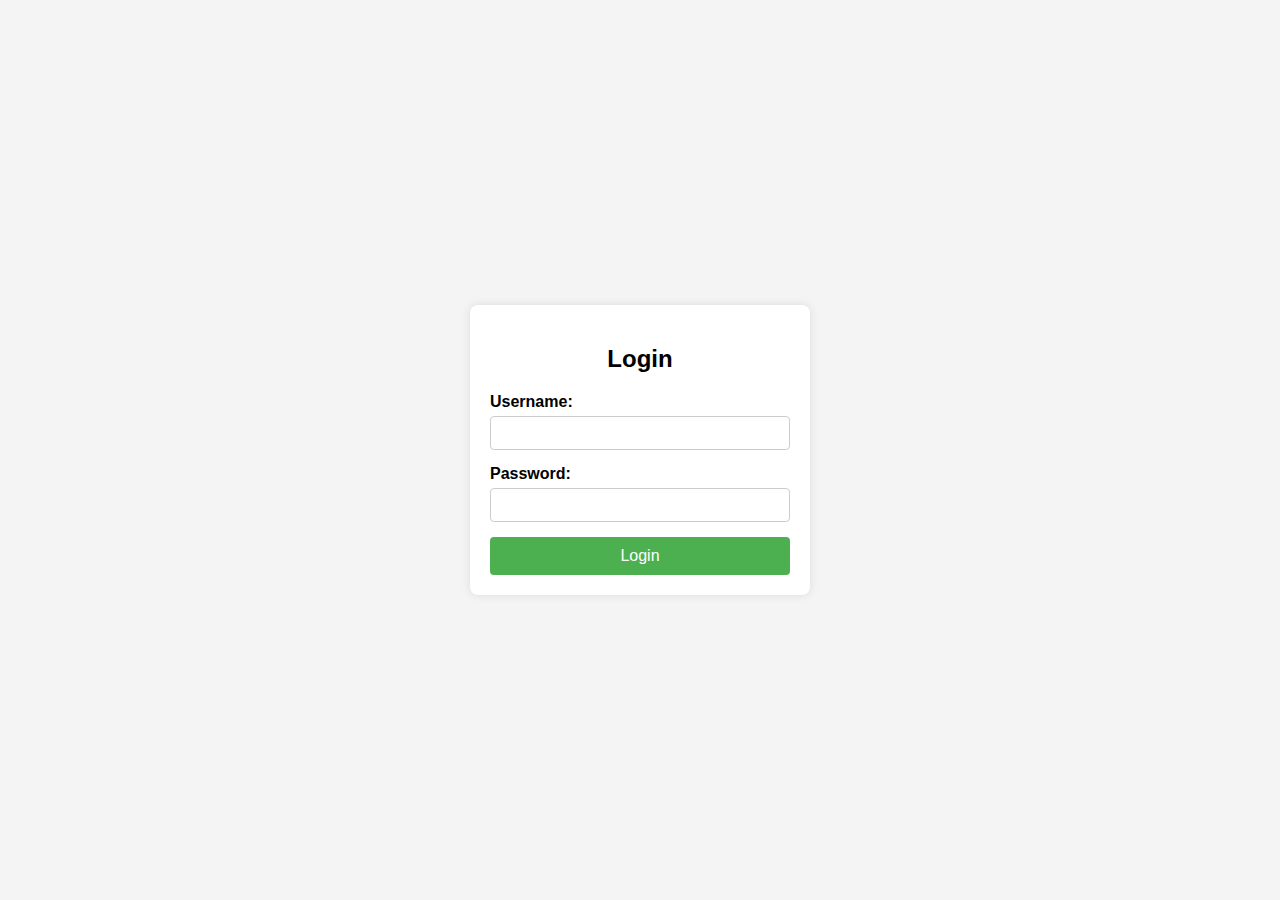
==== user-authentication/index.html @ 1abb045c "home layout added" ====
<!DOCTYPE html>
<html lang="en">
  <head>
    <meta charset="UTF-8" />
    <meta name="viewport" content="width=device-width, initial-scale=1.0" />
    <title>Login Form</title>
    <link rel="stylesheet" href="style.css" />
  </head>
  <body>
    <div class="login-container">
      <h2>Login</h2>
      <form class="login-form" action="login.php" method="POST">
        <div class="input-group">
          <label for="username">Username:</label>
          <input type="text" id="username" name="username" required />
        </div>
        <div class="input-group">
          <label for="password">Password:</label>
          <input type="password" id="password" name="password" required />
        </div>
        <button type="submit" value="login" class="login-btn">Login</button>
      </form>
    </div>
  </body>
</html>
---- user-authentication/style.css ----
body {
  font-family: Arial, sans-serif;
  background-color: #f4f4f4;
  margin: 0;
  display: flex;
  align-items: center;
  justify-content: center;
  height: 100vh;
}

.login-container {
  background-color: #fff;
  box-shadow: 0 0 10px rgba(0, 0, 0, 0.1);
  padding: 20px;
  border-radius: 8px;
  width: 300px;
}

.login-container h2 {
  text-align: center;
}

.login-form {
  display: flex;
  flex-direction: column;
  gap: 15px;
}

.input-group {
  display: flex;
  flex-direction: column;
}

label {
  font-weight: bold;
  margin-bottom: 5px;
}

input {
  padding: 8px;
  border: 1px solid #ccc;
  border-radius: 4px;
  font-size: 14px;
}

.login-btn {
  background-color: #4caf50;
  color: #fff;
  padding: 10px;
  border: none;
  border-radius: 4px;
  cursor: pointer;
  font-size: 16px;
}

.login-btn:hover {
  background-color: #45a049;
}
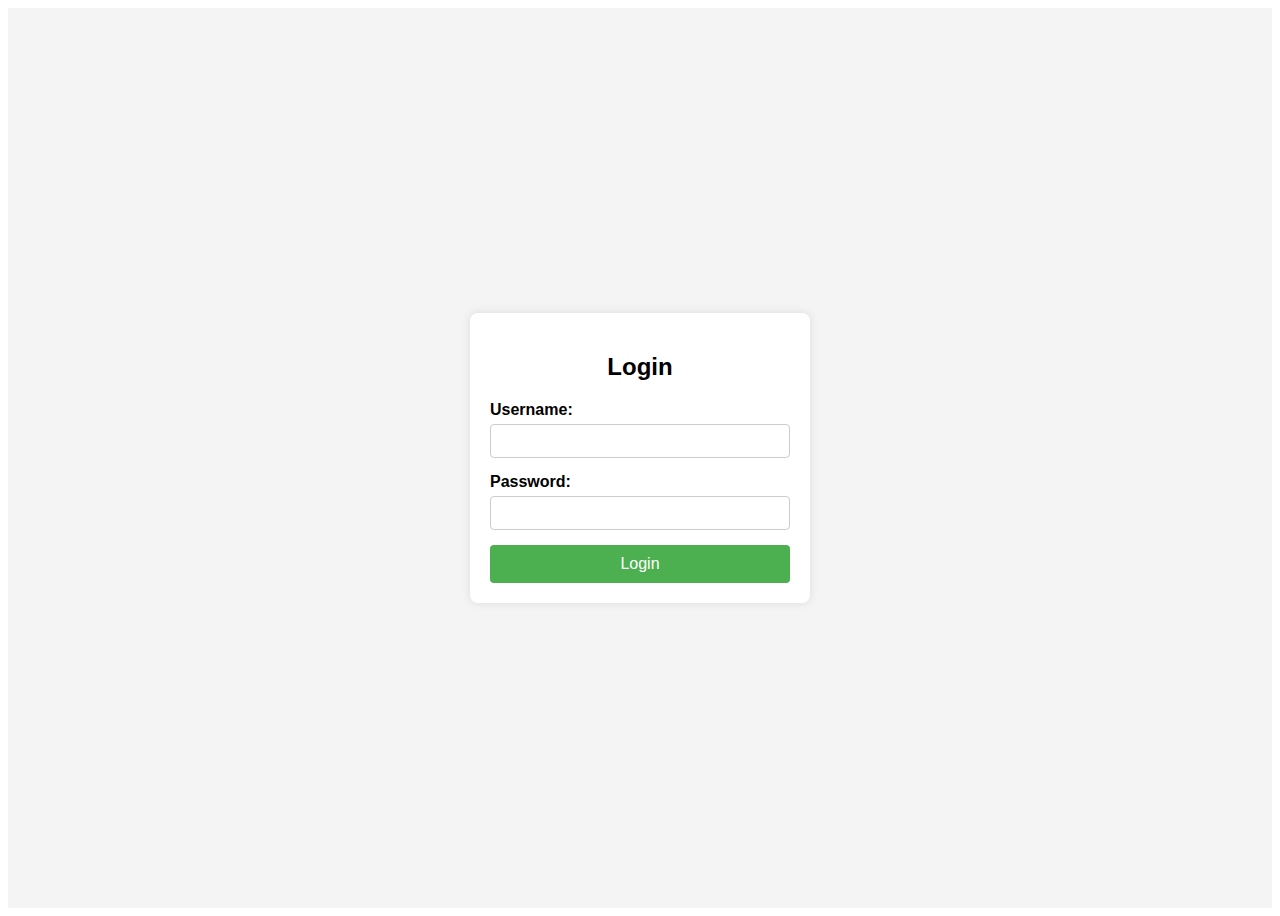
==== commit c636bcc6: "php setup done" ====
--- a/user-authentication/index.html
+++ b/user-authentication/index.html
@@ -7,19 +7,21 @@
     <link rel="stylesheet" href="style.css" />
   </head>
   <body>
-    <div class="login-container">
-      <h2>Login</h2>
-      <form class="login-form" action="login.php" method="POST">
-        <div class="input-group">
-          <label for="username">Username:</label>
-          <input type="text" id="username" name="username" required />
-        </div>
-        <div class="input-group">
-          <label for="password">Password:</label>
-          <input type="password" id="password" name="password" required />
-        </div>
-        <button type="submit" value="login" class="login-btn">Login</button>
-      </form>
-    </div>
+    <section class="index">
+      <div class="login-container">
+        <h2>Login</h2>
+        <form class="login-form" action="login.php" method="POST">
+          <div class="input-group">
+            <label for="username">Username:</label>
+            <input type="text" id="username" name="username" required />
+          </div>
+          <div class="input-group">
+            <label for="password">Password:</label>
+            <input type="password" id="password" name="password" required />
+          </div>
+          <button type="submit" value="login" class="login-btn">Login</button>
+        </form>
+      </div>
+    </section>
   </body>
 </html>
--- a/user-authentication/style.css
+++ b/user-authentication/style.css
@@ -1,4 +1,4 @@
-body {
+.index {
   font-family: Arial, sans-serif;
   background-color: #f4f4f4;
   margin: 0;
